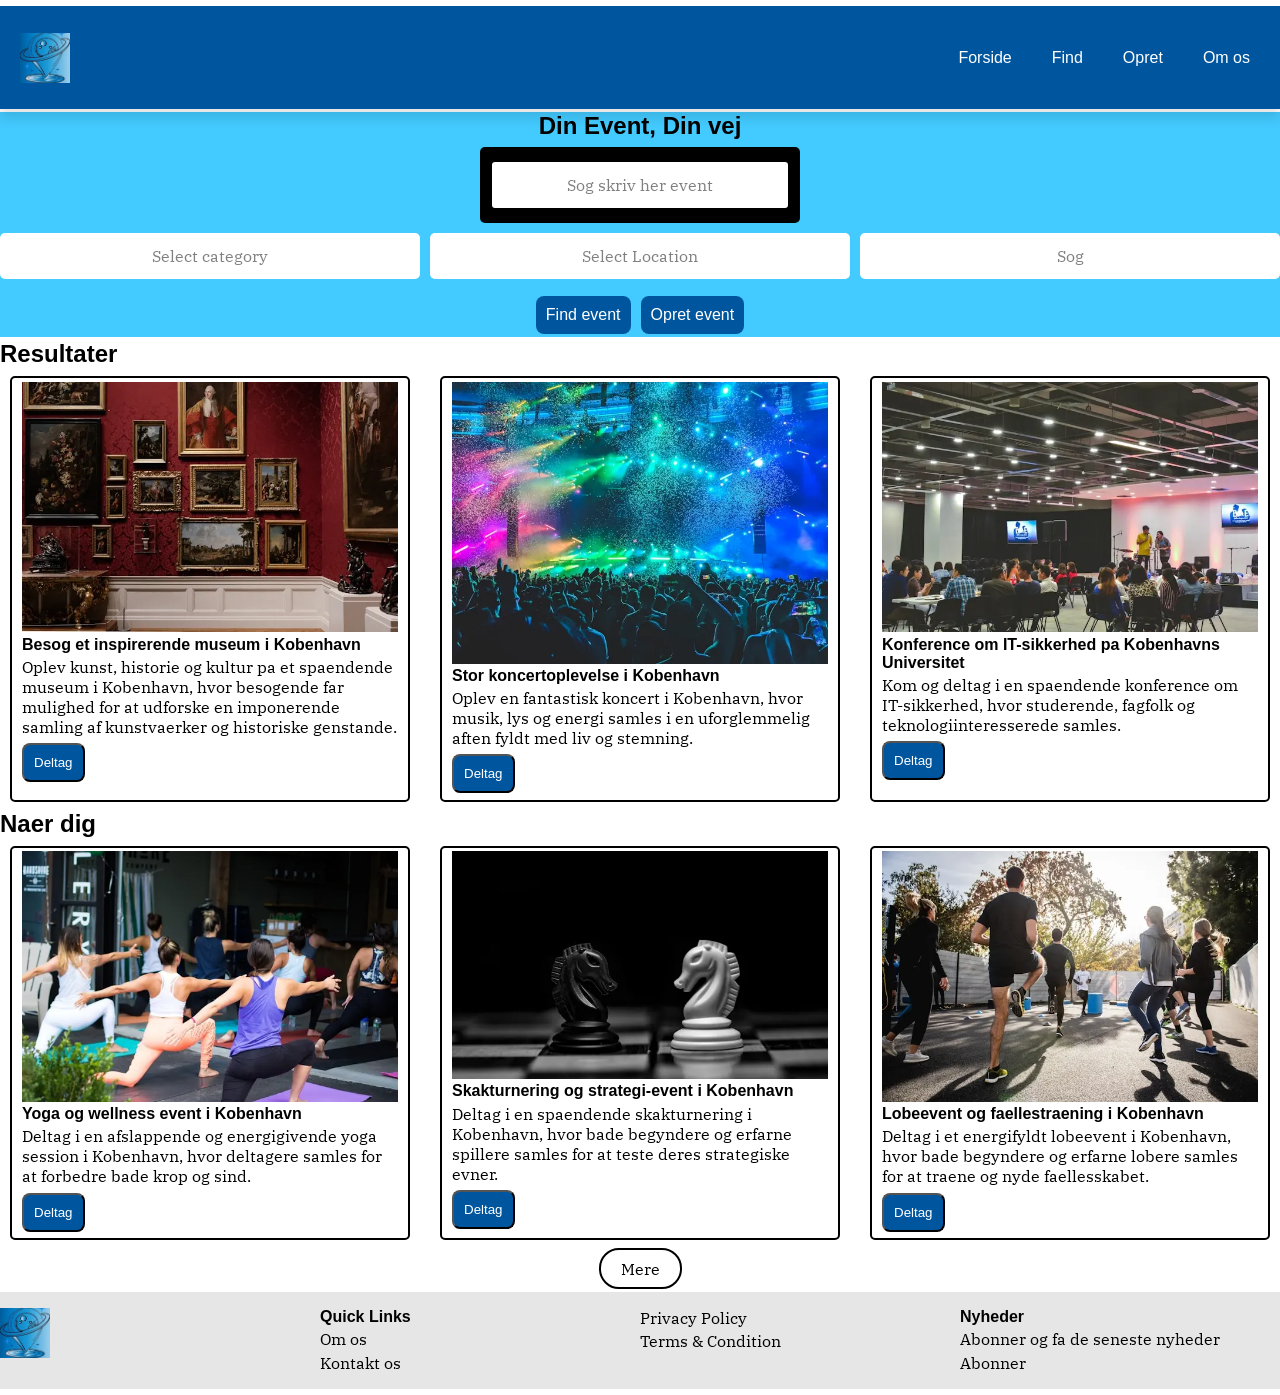
==== find.html @ 14ba33ce "Add files via upload" ====
<!DOCTYPE html>
<html lang="da">

<head>
    <meta charset="UTF-8">
    <meta name="viewport" content="width=device-width, initial-scale=1.0">
    <meta name="robots" content="noindex">

    <link rel="preconnect" href="https://fonts.googleapis.com">
    <link rel="preconnect" href="https://fonts.gstatic.com" crossorigin>
    <link
        href="https://fonts.googleapis.com/css2?family=IBM+Plex+Serif:ital,wght@0,100;0,200;0,300;0,400;0,500;0,600;0,700;1,100;1,200;1,300;1,400;1,500;1,600;1,700&display=swap"
        rel="stylesheet">
    <link rel="preconnect" href="https://fonts.googleapis.com">
    <link rel="preconnect" href="https://fonts.gstatic.com" crossorigin>
    <link href="https://fonts.googleapis.com/css2?family=DM+Serif+Display:ital@0;1&display=swap" rel="stylesheet">

    <link rel="stylesheet" href="layout.css">
    <link rel="stylesheet" href="general.css">

    <title>Find</title>
    <link rel="icon" type="image/png" href="imgs/favicon-32x32.png">
</head>

<body>


    <header>
        <div class="logo">
            <a href="index.html">
                <img src="imgs/logov5.webp" alt="EventFinder logo">
            </a>
        </div>

        <nav>
            <ul class="menu">
                <li><a href="index.html">Forside</a></li>
                <li><a href="find.html">Find</a></li>
                <li><a href="opret.html">Opret</a></li>
                <li><a href="om_os.html">Om os</a></li>
            </ul>

            <button class="burger" aria-label="Aabn menu">
                <span class="line"></span>
                <span class="line"></span>
                <span class="line"></span>
            </button>
        </nav>
    </header>

    <main>

        <section class="overbagrund">
            <h1>Din Event, Din vej</h1>

            <div class="sortboks">
                <div class="hvidboks">
                    <p class="greytext">Sog skriv her event</p>
                </div>
            </div>

            <div class="grid_1-1-1">
                <div class="grey">
                    <p>Select category</p>
                </div>

                <div class="grey">
                    <p>Select Location</p>
                </div>

                <div class="grey">
                    <p>Sog</p>
                </div>
            </div>

            <div class="find_knapper">
                <a href="find.html" class="link">Find event</a>
                <a href="opret.html" class="link">Opret event</a>
            </div>
        </section>

        <h2>Resultater</h2>

        <div class="grid_1-1-1_events">

            <div class="lukketboks">
                <div class="grid_1-3">
                    <div>
                        <img src="webp/3.webp" alt="museum">
                    </div>

                    <div>
                        <h4>Besog et inspirerende museum i Kobenhavn</h4>
                        <p>
                            Oplev kunst, historie og kultur pa et spaendende museum i Kobenhavn,
                            hvor besogende far mulighed for at udforske en imponerende samling
                            af kunstvaerker og historiske genstande.
                        </p>
                    </div>

                    <div></div>

                    <div>
                        <button class="link openPopup">Deltag</button>
                    </div>
                </div>
            </div>

            <div class="lukketboks">
                <div class="grid_1-3">
                    <div>
                        <img src="webp/2.webp" alt="koncert">
                    </div>

                    <div>
                        <h4>Stor koncertoplevelse i Kobenhavn</h4>
                        <p>
                            Oplev en fantastisk koncert i Kobenhavn, hvor musik, lys og energi
                            samles i en uforglemmelig aften fyldt med liv og stemning.
                        </p>
                    </div>

                    <div></div>

                    <div>
                        <button class="link openPopup">Deltag</button>
                    </div>
                </div>
            </div>

            <div class="lukketboks">
                <div class="grid_1-3">
                    <div>
                        <img src="webp/18.webp" alt="it konference">
                    </div>

                    <div>
                        <h4>Konference om IT-sikkerhed pa Kobenhavns Universitet</h4>
                        <p>
                            Kom og deltag i en spaendende konference om IT-sikkerhed, hvor
                            studerende, fagfolk og teknologiinteresserede samles.
                        </p>
                    </div>

                    <div></div>

                    <div>
                        <button class="link openPopup">Deltag</button>
                    </div>
                </div>
            </div>

        </div>

        <h2>Naer dig</h2>

        <div class="grid_1-1-1_events">

            <div class="lukketboks">
                <div class="grid_1-3">
                    <div>
                        <img src="webp/5.webp" alt="yoga">
                    </div>

                    <div>
                        <h4>Yoga og wellness event i Kobenhavn</h4>
                        <p>
                            Deltag i en afslappende og energigivende yoga session i Kobenhavn,
                            hvor deltagere samles for at forbedre bade krop og sind.
                        </p>
                    </div>

                    <div></div>

                    <div>
                        <button class="link openPopup">Deltag</button>
                    </div>
                </div>
            </div>

            <div class="lukketboks">
                <div class="grid_1-3">
                    <div>
                        <img src="webp/12.webp" alt="skak">
                    </div>

                    <div>
                        <h4>Skakturnering og strategi-event i Kobenhavn</h4>
                        <p>
                            Deltag i en spaendende skakturnering i Kobenhavn, hvor bade begyndere
                            og erfarne spillere samles for at teste deres strategiske evner.
                        </p>
                    </div>

                    <div></div>

                    <div>
                        <button class="link openPopup">Deltag</button>
                    </div>
                </div>
            </div>

            <div class="lukketboks">
                <div class="grid_1-3">
                    <div>
                        <img src="webp/11.webp" alt="lobeklub">
                    </div>

                    <div>
                        <h4>Lobeevent og faellestraening i Kobenhavn</h4>
                        <p>
                            Deltag i et energifyldt lobeevent i Kobenhavn, hvor bade begyndere
                            og erfarne lobere samles for at traene og nyde faellesskabet.
                        </p>
                    </div>

                    <div></div>

                    <div>
                        <button class="link openPopup">Deltag</button>
                    </div>
                </div>
            </div>

        </div>

        <div class="mereknap">
            <p>Mere</p>
        </div>


        <div class="popop">

            <div class="boks">

                <div class="top">
                    <img src="imgs/logov5.webp" alt="logo">
                    <button class="luk_popop">Luk</button>
                </div>

                <img class="billede" src="webp/8.webp" alt="skak event">

                <div class="faner">
                    <button class="fane_knap" onclick="visFane('om')">Om</button>
                    <button class="fane_knap" onclick="visFane('kalender')">Kalender</button>
                    <button class="fane_knap" onclick="visFane('anmeld')">Anmeld</button>
                </div>

                <div class="fane om">
                    <h2>Skak hver lordag</h2>
                    <p>
                        Kom og spil skak i en hyggelig stemning. Alle kan vare med.
                        Vi modes hver lordag og spiller sammen.
                    </p>
                    <p><b>Tid: Hver lordag kl. 10:00 - 13:00</b></p>
                </div>

                <div class="fane kalender">
                    <h3>Marts 2026</h3>
                    <img src="webp/kalender.webp" alt="kalender">
                </div>

                <div class="fane anmeld">
                    <h2>Skak hver lordag</h2>

                    <div class="anmeld_boks">
                        <p>Skriv en anmeldelse</p>
                    </div>

                    <div class="anmeld_boks">
                        <b>Anders</b>
                        <p>Virkelig godt. Kommer igen.</p>
                    </div>

                    <div class="anmeld_boks">
                        <b>Mads</b>
                        <p>Kan varmt anbefales.</p>
                    </div>
                </div>

                <div class="bund">
                    <button class="link">Deltag</button>

                    <div class="del">
                        <p>Del:</p>
                        <img src="webp/facebook.webp" alt="facebook">
                        <img src="webp/twitter.webp" alt="x">
                        <img src="webp/linkin.webp" alt="linkedin">
                        <img src="webp/instagram.webp" alt="instagram">
                    </div>
                </div>

            </div>
        </div>
    </main>

    <footer>
        <div class="fodtext grid_1-1-1-1">

            <div>
                <img src="imgs/logov5.webp" alt="EventFinder logo">
            </div>

            <div>
                <h4>Quick Links</h4>
                <p>Om os</p>
                <p>Kontakt os</p>
            </div>

            <div>
                <p>Privacy Policy</p>
                <p>Terms &amp; Condition</p>
            </div>

            <div>
                <h4>Nyheder</h4>
                <p>Abonner og fa de seneste nyheder</p>
                <p class="Abonnerkanp">Abonner</p>
            </div>

        </div>
    </footer>

    <script src="script.js"></script>

</body>

</html>
---- layout.css ----
/** Menu*/

header {
  position: sticky;
  top: 0;
  display: flex;
  justify-content: space-between;
  align-items: center;
  padding: 20px;
  background-color: #00569e;
  box-shadow: 0 10px 10px rgba(0, 0, 0, 0.1);
}

.logo img {
  width: 50px;
  height: 50px;
}

.menu {
  display: flex;
  list-style: none;
  margin: 0;
  padding: 0;
}

.menu li {
  margin-right: 20px;
}

.menu li:last-child {
  margin-right: 0;
}

.menu a {
  display: block;
  padding: 10px;
  color: #ffffff;
  text-decoration: none;
  transition: color 0.3s;
  text-align: end;
}

.menu a:hover {
  color: #3ea7fd;
}

/******** Mobile Menu *********/

.burger {
  width: 30px;
  height: 20px;
  cursor: pointer;
}

.burger .line {
  display: block;
  width: 100%;
  height: 2px;
  background-color: #333333;
  margin-bottom: 5px;
  transition: 0.2s linear;
}
.burger {
  display: none;
}
@media screen and (max-width: 800px) {
  .menu {
    display: none;
  }
  .burger {
    display: block;
    background-color: transparent;
    border: 0;
  }
  .burger.active .line:nth-child(1) {
    transform: rotate(45deg) translate(5px, 5px);
    transition: 0.2s linear;
  }

  .burger.active .line:nth-child(2) {
    opacity: 0;
    transition: 0.15s linear;
  }

  .burger.active .line:nth-child(3) {
    transform: rotate(-45deg) translate(5px, -5px);
    transition: 0.2s linear;
  }

  nav.active .menu {
    display: block;
    background-color: #00569e;
    position: absolute;
    top: 94px;
    left: 0;
    width: 100%;
    box-shadow: 0 10px 10px rgba(0, 0, 0, 0.1);
    z-index: 1;
  }

  nav.active .menu li {
    margin: 10px 20px;
  }

  nav.active .menu a {
    font-size: 24px;
  }
}

/********* forside mobil ************/

.grid_1-3 {
  display: grid;
  grid-template-columns: 1fr 3fr;
  gap: 10px;
}

.find_knapper {
  display: flex;
  justify-content: center;
  align-items: center;
  gap: 10px;
  margin-top: 10px;
}

.grid_1-1-1 {
  display: grid;
  grid-template-columns: 1fr 1fr 1fr;
  gap: 10px;
}

.grid_1-1-1-1 {
  display: grid;
  grid-template-columns: 1fr 1fr 1fr 1fr;
}

.link {
  display: inline-block;
  padding: 10px 10px;
  background-color: #00569e;
  color: #ffffff;
  text-decoration: none;
  border-radius: 8px;
  transition: background-color 0.3s;
}
.link:hover {
  background-color: #3ea7fd;
}

.knap {
  display: block;
  padding: 3px 3px;
  background-color: #00569e;
  color: #ffffff;
  text-decoration: none;
  border-radius: 8px;
  transition: background-color 0.3s;
}
.knap:hover {
  background-color: #3ea7fd;
}

.grey {
  display: inline-block;
  padding: 10px 20px;
  background-color: #ffffff;
  color: #ffffff;
  text-decoration: none;
  border-radius: 5px;
  transition: background-color 0.3s;
}

.sortboks {
  display: inline-block;
  padding: 10px 10px;
  background-color: #000000;
  color: #ffffff;
  text-decoration: none;
  border-radius: 5px;
  transition: background-color 0.3s;
}

.hvidboks {
  display: inline-block;
  padding: 10px 100px;
  background-color: #ffffff;
  color: #ffffff;
  text-decoration: none;
  border-radius: 5px;
  transition: background-color 0.3s;
}
.lukketboks {
  display: inline-block;
  padding: 0px 10px;
  background-color: #ffffff;
  color: #000000;
  border-radius: 5px;
  margin: 5px 10px;
  border: 2px solid #000000;
}
.mereknap {
  display: flex;
  justify-content: center;
  align-items: center;
  width: fit-content;
  padding: 5px 20px;
  background-color: #ffffff;
  color: #000000;
  text-decoration: none;
  border-radius: 20px;
  margin: 0 auto;
  border: 2px solid #000000;
}

/********* om os mobil ************/
.opretbrugger {
  text-align: center;
  display: block;
  margin: 5px 154px;
  padding: 5px 20px;
  background-color: #ffffff;
  color: #000000;

  border-radius: 20px;

  border: 2px solid #000000;
}

.h2midten {
  text-align: center;
}

/********* Opret mobil side ************/

/* blå boks */
.opretboks {
  background-color: #43caff;

  padding: 15px;

  margin: 20px;
}

/* tekst */
.tekst {
  color: #000000;

  font-weight: bold;
}

/* små hvide bokse */
.hvidboks {
  background-color: white;

  border: 2px solid black;

  padding: 10px;

  width: 300px;

  color: grey;
}

/* stor tekst boks */
.storhvidboks {
  background-color: white;

  border: 2px solid black;

  height: 150px;

  padding: 10px;

  color: grey;
}

/* upload boks */
.billedeboks {
  background-color: white;

  border: 2px solid black;

  height: 140px;
}

/* kategori */
.kategori {
  background-color: white;

  padding: 10px;

  border-radius: 10px;

  width: 150px;
}

/* opret knap */

.opretlink {
  display: block;
  width: 100px;
  margin: auto;
  text-align: center;

  padding: 10px;
  background-color: #00569e;
  color: #ffffff;
  text-decoration: none;

  border-radius: 15px;
}

.opretlink:hover {
  background-color: #3ea7fd;
}
.velkommen_video {
  display: none;
}

.om_img {
  display: none;
}

.medlems_img {
  display: none;
}

.grid_1-1 {
  display: grid;
  grid-template-columns: 1fr 1fr;
}

/***Dekstop ***/

@media (min-width: 800px) {
  .grid_1-1 {
    display: grid;
    grid-template-columns: 1fr 1fr;
    align-items: center;
    gap: 40px;
  }
  .grid_1-3 {
    display: block;
  }

  .grid_1-3 img {
    width: 100%;
    height: auto;
  }
  .velkommen_video {
    display: flex;
    justify-content: center;
    width: 100%;
    height: 500px;
  }
  .grid_1-1-1_events {
    display: grid;
    grid-template-columns: 1fr 1fr 1fr;
    gap: 10px;
  }

  .grid_1-4-6-1 {
    display: grid;
    grid-template-columns: 1fr 4fr 6fr 1fr;
    gap: 40px;
    align-items: center;
    padding: 40px 0;
  }

  .om_img {
    display: block;
  }

  .om_img img {
    width: 100%;
    border-radius: 10px;
  }

  .medlems_img {
    display: block;
  }

  .medlems_img img {
    width: 100%;
    border-radius: 10px;
  }
}
/****pop*****/
/* 
Jeg ved godt at man helst ikke ma bruge position,
men jeg bruger det her, fordi popup ellers ikke virker rigtigt.

Hvis jeg ikke bruger position, sa kommer popup bare der,
hvor den star i HTML koden.

Derfor bruger jeg position fixed,
sa popup kan komme oven pa siden og sta i midten.
*/

.popop {
  display: none;
  position: fixed;
  top: 0;
  left: 0;
  width: 100%;
  height: 100%;
  background-color: #00000099;
  justify-content: center;
  align-items: center;
}

.popop.vis {
  display: flex;
}

.boks {
  width: 80%;
  max-width: 400px;
  background-color: #ffffff;
  padding: 15px;
  border-radius: 10px;
}

.top {
  display: flex;
  justify-content: space-between;
}

.top img {
  width: 40px;
  height: auto;
}

.billede {
  width: 100%;
  margin-top: 10px;
}

.faner {
  display: flex;
  gap: 10px;
  margin-top: 10px;
}

.faner button {
  padding: 5px 10px;
  background-color: #ffffff;
  border: 1px solid #000000;
}

.fane {
  display: none;
  margin-top: 10px;
}

.om {
  display: block;
}

.bund {
  display: flex;
  justify-content: space-between;
  margin-top: 15px;
}

.del {
  display: flex;
  gap: 8px;
  align-items: center;
}

.del img {
  width: 20px;
  height: auto;
}

.anmeld_boks {
  border: 1px solid #000000;
  padding: 8px;
  margin-top: 8px;
}

/****om os***/

.lukketblueboks {
  display: inline-block;
  padding: 0px 10px;
  background-color: #43caff;
  color: #000000;
  border-radius: 5px;
  margin: 5px 10px;
  border: 2px solid #000000;
}

/**** footer*/
.fodtext img {
  width: 50px;
  height: 50px;
}
---- general.css ----
/*************** Reset *********************/

* {
  margin: 0;
  padding: 0;
  box-sizing: border-box;
  margin-block: 0.2rem 0.2rem;
}

img {
  width: 100%;
  height: auto;
  display: block;
}

.grey {
  color: grey;
}

.greytext {
  color: grey;
}

.overbagrund {
  background-color: #43caff;
  padding: 50px 20;
  text-align: center;
}

.fodtext {
  background-color: #e6e6e6;
  padding: 10px 0;
}

/*************** fonts ****/

body {
  font-family: "Nunito", sans-serif;
}
p {
  font-family: "IBM Plex Serif", serif;
  font-weight: 400;
  font-style: normal;
}
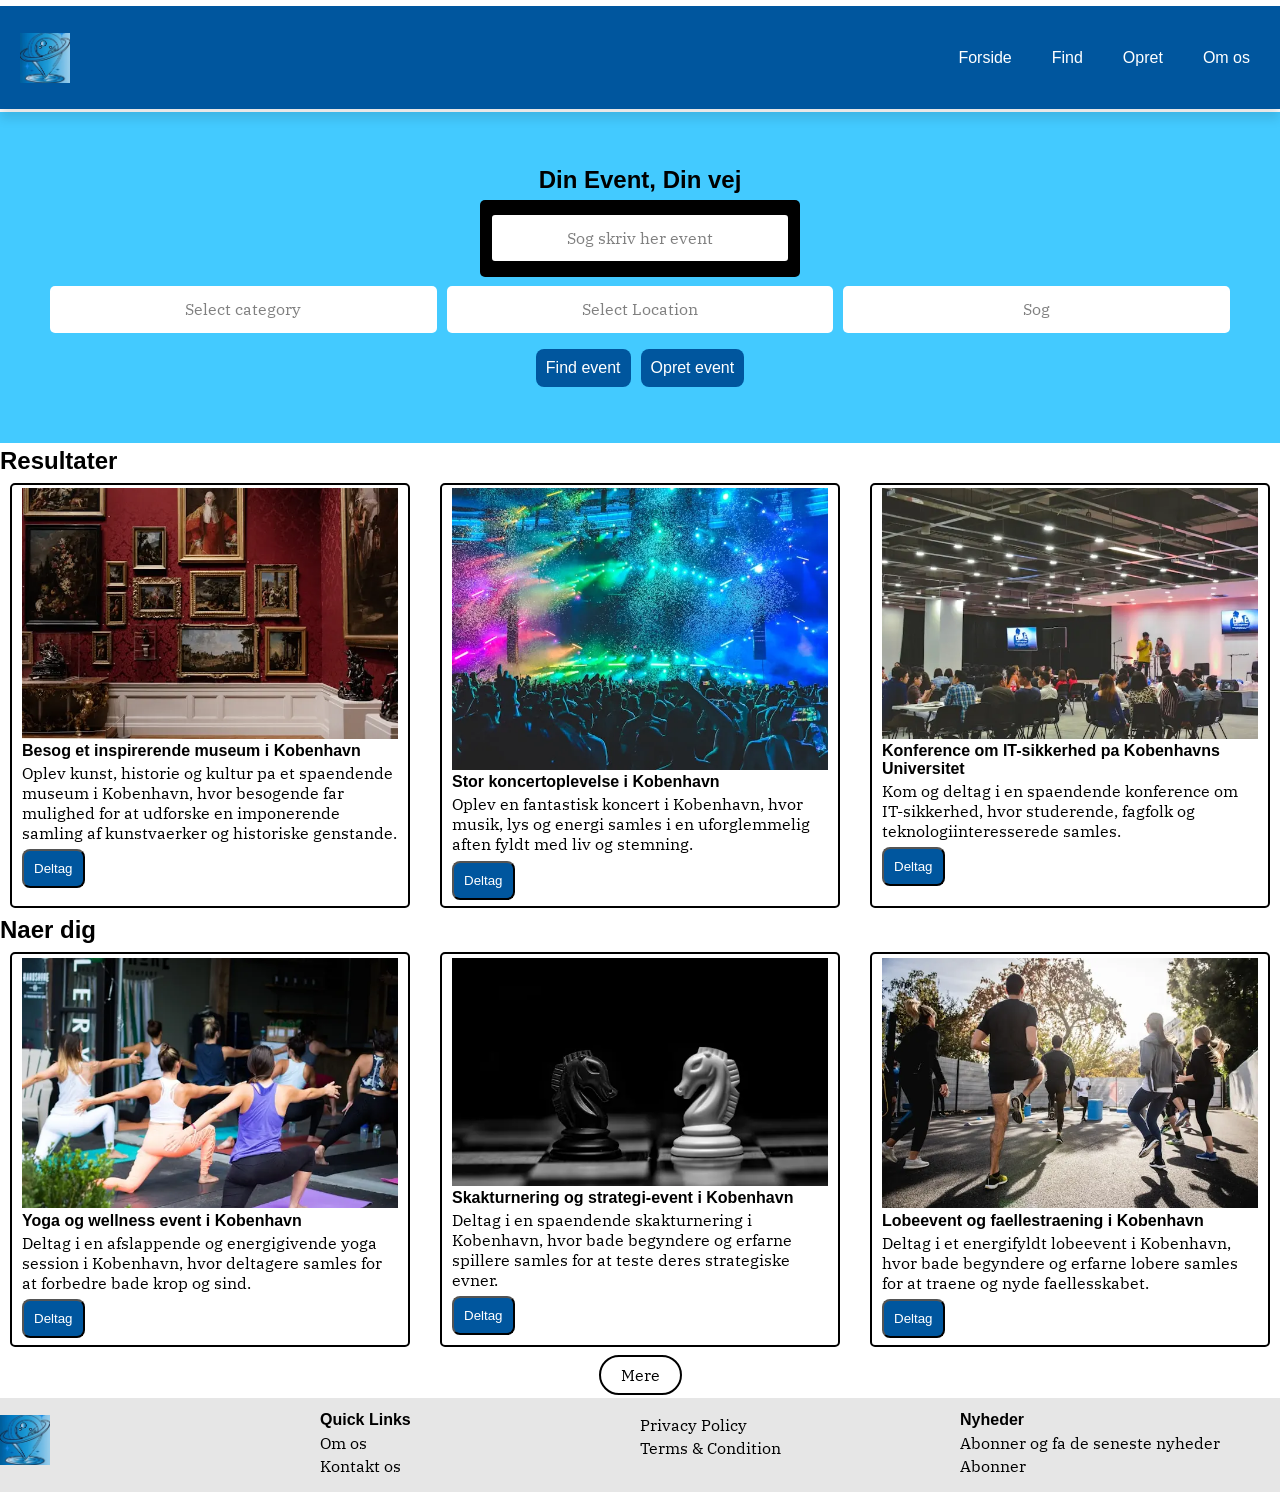
==== commit aa8decb1: "Add files via upload" ====
--- a/find.html
+++ b/find.html
@@ -90,7 +90,11 @@
                     </div>
 
                     <div>
-                        <h4>Besog et inspirerende museum i Kobenhavn</h4>
+
+                        <b>
+                            Besog et inspirerende museum i Kobenhavn
+                        </b>
+
                         <p>
                             Oplev kunst, historie og kultur pa et spaendende museum i Kobenhavn,
                             hvor besogende far mulighed for at udforske en imponerende samling
@@ -113,7 +117,10 @@
                     </div>
 
                     <div>
-                        <h4>Stor koncertoplevelse i Kobenhavn</h4>
+                        <b>
+                            Stor koncertoplevelse i Kobenhavn
+                        </b>
+
                         <p>
                             Oplev en fantastisk koncert i Kobenhavn, hvor musik, lys og energi
                             samles i en uforglemmelig aften fyldt med liv og stemning.
@@ -135,7 +142,10 @@
                     </div>
 
                     <div>
-                        <h4>Konference om IT-sikkerhed pa Kobenhavns Universitet</h4>
+                        <b>
+                            Konference om IT-sikkerhed pa Kobenhavns Universitet
+                        </b>
+
                         <p>
                             Kom og deltag i en spaendende konference om IT-sikkerhed, hvor
                             studerende, fagfolk og teknologiinteresserede samles.
@@ -163,7 +173,10 @@
                     </div>
 
                     <div>
-                        <h4>Yoga og wellness event i Kobenhavn</h4>
+                        <b>
+                            Yoga og wellness event i Kobenhavn
+                        </b>
+
                         <p>
                             Deltag i en afslappende og energigivende yoga session i Kobenhavn,
                             hvor deltagere samles for at forbedre bade krop og sind.
@@ -185,7 +198,10 @@
                     </div>
 
                     <div>
-                        <h4>Skakturnering og strategi-event i Kobenhavn</h4>
+                        <b>
+                            Skakturnering og strategi-event i Kobenhavn
+                        </b>
+
                         <p>
                             Deltag i en spaendende skakturnering i Kobenhavn, hvor bade begyndere
                             og erfarne spillere samles for at teste deres strategiske evner.
@@ -207,7 +223,11 @@
                     </div>
 
                     <div>
-                        <h4>Lobeevent og faellestraening i Kobenhavn</h4>
+
+                        <b>
+                            Lobeevent og faellestraening i Kobenhavn
+                        </b>
+
                         <p>
                             Deltag i et energifyldt lobeevent i Kobenhavn, hvor bade begyndere
                             og erfarne lobere samles for at traene og nyde faellesskabet.
@@ -302,7 +322,10 @@
             </div>
 
             <div>
-                <h4>Quick Links</h4>
+                <b>
+                    Quick Links
+                </b>
+
                 <p>Om os</p>
                 <p>Kontakt os</p>
             </div>
@@ -313,7 +336,10 @@
             </div>
 
             <div>
-                <h4>Nyheder</h4>
+                <b>
+                    Nyheder
+                </b>
+
                 <p>Abonner og fa de seneste nyheder</p>
                 <p class="Abonnerkanp">Abonner</p>
             </div>
--- a/general.css
+++ b/general.css
@@ -23,7 +23,7 @@
 
 .overbagrund {
   background-color: #43caff;
-  padding: 50px 20;
+  padding: 50px;
   text-align: center;
 }
 
